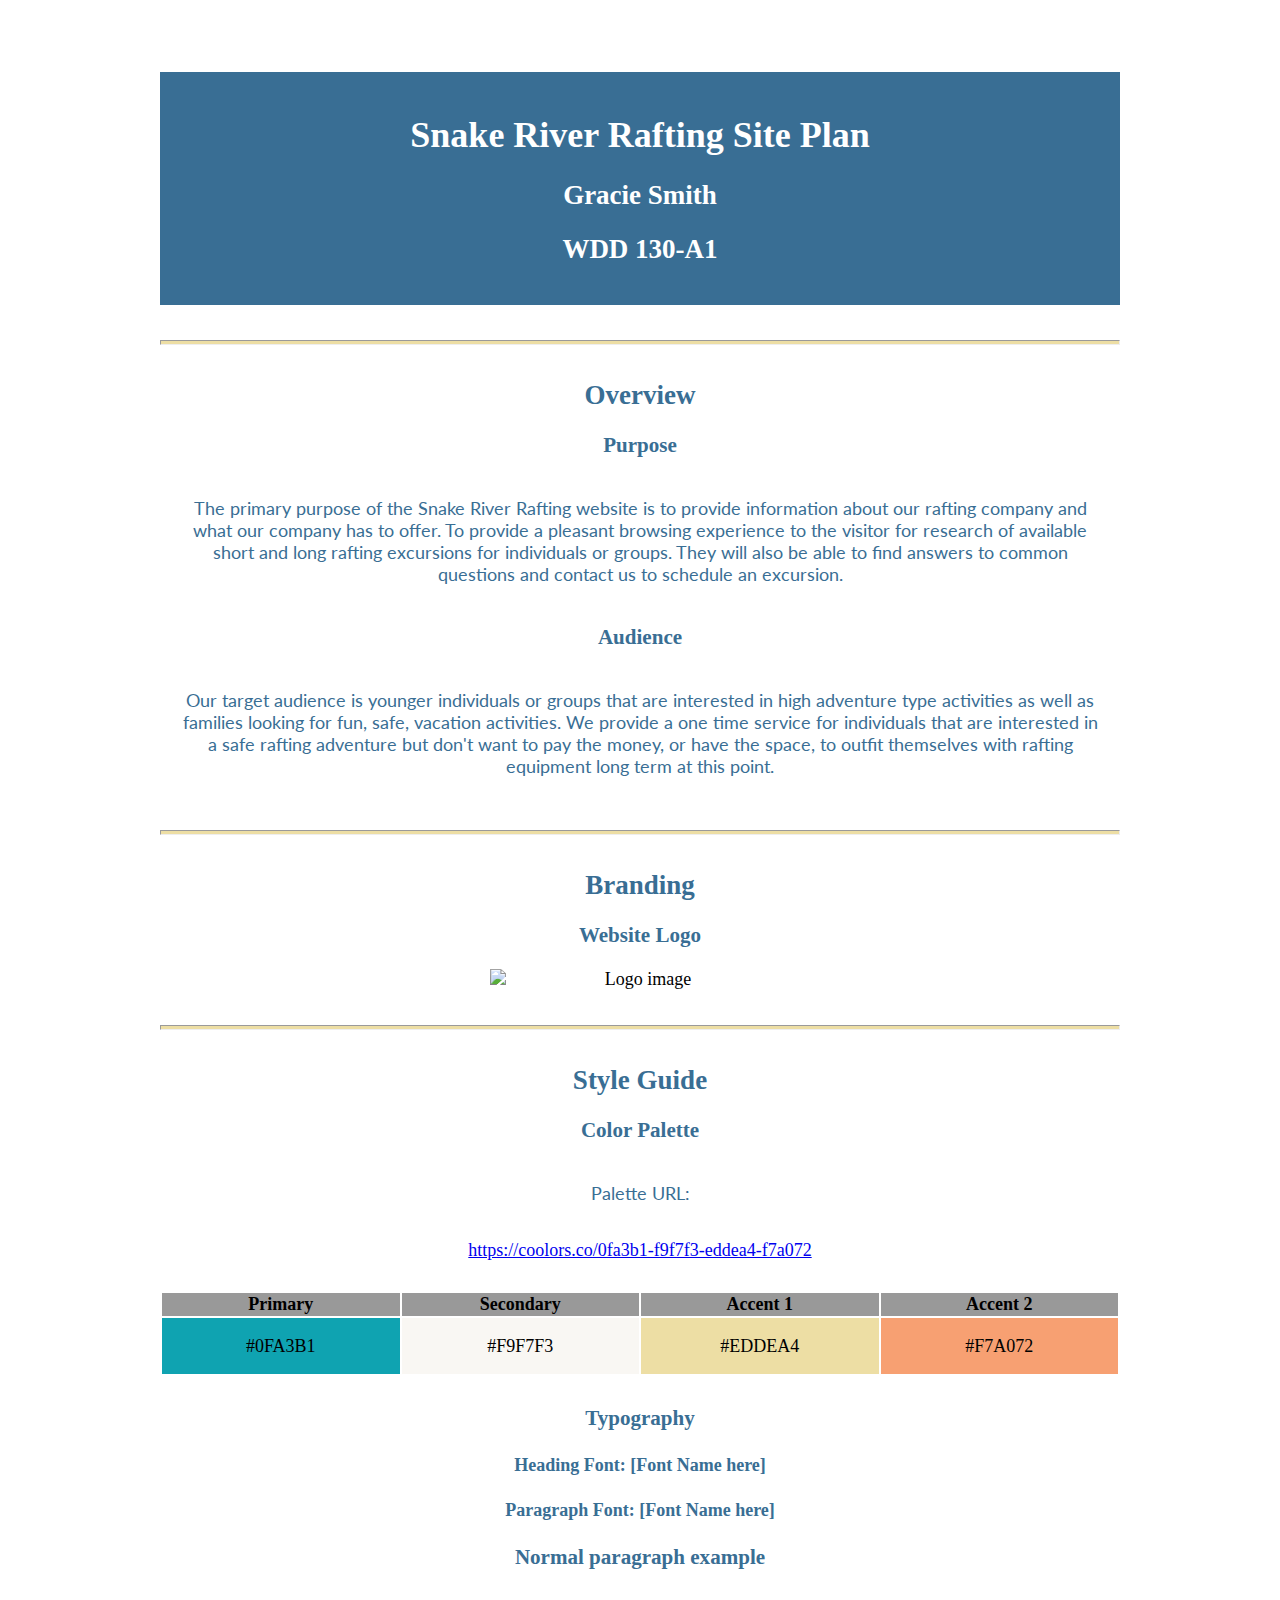
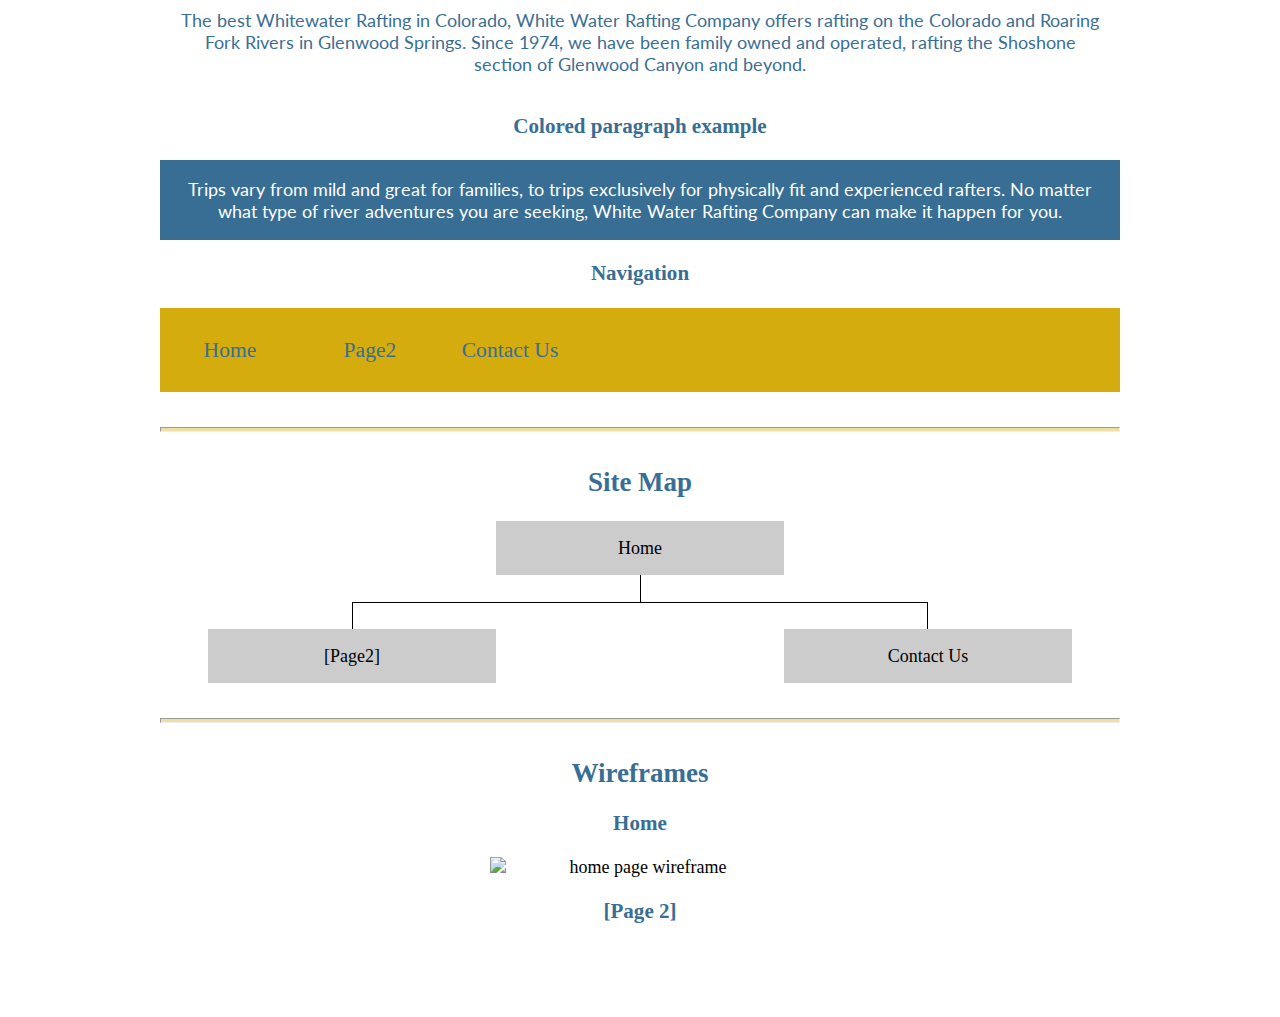
==== wwr/site-plan-rafting.html @ 798a4847 "Plan week two" ====
<!DOCTYPE html>
<html lang="en-us">

<head>
  <meta charset="utf-8" />
  <title>Site Plan</title>
  <link type="text/css" rel="stylesheet" href="styles/site-plan-rafting.css" />
</head>

<body>
  <header>
    <h1>Snake River Rafting Site Plan</h1>
    <h2>Gracie Smith</h2>
    <h2>WDD 130-A1</h2>
    <!-- In the header above, add the name of your site, your name and class number. For example if you are in section 3 you would put WDD 130-03 -->
  </header>
  <main>
    <!-- ------------------------Steps 2-5------------------------------ -->
    <hr />
    <h2>Overview</h2>
    <h3>Purpose</h3>
    <p>The primary purpose of the Snake River Rafting website is to provide information about our rafting company and what our company has to offer. To provide a pleasant browsing experience to the visitor for research of available short and long rafting excursions for individuals or groups. They will also be able to find answers to common questions and contact us to schedule an excursion.</p>
    <!-- change this -->

    <h3>Audience</h3>
    <p>Our target audience is younger individuals or groups that are interested in high adventure type activities as well as families looking for fun, safe, vacation activities.  We provide a one time service for individuals that are interested in a safe rafting adventure but don't want to pay the money, or have the space, to outfit themselves with rafting equipment long term at this point.</p>
    <!-- change this -->

    <hr />
    <h2>Branding</h2>
    <h3>Website Logo</h3>
    <!-- Replace this with some sort of logo for your site.  A logo can be as simple as the name of your site in a nice font :) -->
    <img src="https://byui-wdd.github.io/wdd130/rafting_images/dryoarlogo.png" alt="Logo image" />
    <hr />
    <h2>Style Guide</h2>

    <!-- ------------------------Steps 6-9------------------------------ -->

    <h3>Color Palette</h3>
    <!--  The colors you choose for a website are one of the most important decisions you will make. Follow the instructions on the activity in Canvas then return and replace the color codes below with the hex color codes (the 6 digit numbers that show at the bottom of each color) for the colors you have chosen below.  You should have at least 2 colors but do not have to fill in all 4 if you do not need them.  -->

    <!-- Copy and paste the URL to your finished palette below. Replace the href value that is there with yours. Make sure to paste it into both the href value and the content text of the <a> tag -->
    <p>Palette URL:</p>
    <a href="https://coolors.co/0fa3b1-f9f7f3-eddea4-f7a072"
      target="_blank">https://coolors.co/0fa3b1-f9f7f3-eddea4-f7a072</a>

    <table class="colors">
      <tr>
        <th>Primary</th>
        <th>Secondary</th>
        <th>Accent 1</th>
        <th>Accent 2</th>
      </tr>
      <!-- Replace the numbers in the boxes below with your hex color codes. Then switch to the site-plan.css file and change your colors there as well. -->
      <tr>
        <td class="primary">#0FA3B1</td>
        <td class="secondary">#F9F7F3</td>
        <td class="accent1">#EDDEA4</td>
        <td class="accent2">#F7A072</td>
      </tr>
    </table>

    <!-- ------------------------Steps 10-12------------------------------ -->

    <h3>Typography</h3>
    <!-- Choose a font for your paragraphs (body copy) and headlines. What font(s) have you chosen? Think also about which of your colors above you might use for background and font colors. -->

    <h4>
      Heading Font: [Font Name here]
      <!-- change this -->
    </h4>
    <h4>
      Paragraph Font: [Font Name here]
      <!-- change this -->
    </h4>
    <h3>Normal paragraph example</h3>
    <p>
      The best Whitewater Rafting in Colorado, White Water Rafting Company
      offers rafting on the Colorado and Roaring Fork Rivers in Glenwood
      Springs. Since 1974, we have been family owned and operated, rafting the
      Shoshone section of Glenwood Canyon and beyond.
    </p>
    <h3>Colored paragraph example</h3>
    <p class="colored">
      Trips vary from mild and great for families, to trips exclusively for
      physically fit and experienced rafters. No matter what type of river
      adventures you are seeking, White Water Rafting Company can make it
      happen for you.
    </p>

    <!-- ------------------------Step 13------------------------------ -->

    <h3>Navigation</h3>
    <!-- Think about how you want your navigation bar to look. In the site-plan.css file change the colors to your colors to get the look you desire. -->
    <nav>
      <a href="#">Home</a>
      <a href="#">Page2</a>
      <a href="#">Contact Us</a>
    </nav>
    <hr />
    <h2>Site Map</h2>
    <div class="sitemap">
      <div class="sm-home">Home</div>
      <div class="sm-page2">
        [Page2]
        <!-- this page will have a name later -->
      </div>
      <div class="sm-page3">Contact Us</div>

      <div class="top">&nbsp;</div>
      <div class="left">&nbsp;</div>
      <div class="right">&nbsp;</div>
    </div>
    <hr />
    <h2>Wireframes</h2>
    <!-- Create an additional wireframe for your site. List it here below the Home page wireframe. -->

    <h3>Home</h3>

    <img src="https://byui-wdd.github.io/wdd130/rafting_images/wireframe_home.png" alt="home page wireframe" />

    <h3>[Page 2]</h3>

    <!-- <img src="#" alt="page 2 wireframe"> -->
  </main>
</body>

</html>
---- wwr/styles/site-plan-rafting.css ----
/* if you are using any Google fonts change the font names below to your fonts. 
Any spaces in your font name should be replaced with a +. 
Fonts are separated by a & */
@import url('https://fonts.googleapis.com/css2?family=IM+Fell+French+Canon&family=Lato:ital,wght@0,400;0,700;1,400&display=swap');

:root {
  /* change the values below to your colors from your palette */
  --primary-color: #0FA3B1   ;
  --secondary-color: #F9F7F3 ;
  --accent1-color: #EDDEA4;
  --accent2-color: #F7A072;

  /* change the values below to your chosen font(s) */
  --heading-font: "IM Fell French Canon";
  --paragraph-font: Lato, Helvetica, sans-serif;

  /* these colors below should be chosen from among your palette colors above */
  --headline-color-on-white: #396E94;  /* headlines on a white background */ 
  --headline-color-on-color: white; /* headlines on a colored background */ 
  --paragraph-color-on-white: #396E94; /* paragraph text on a white background */ 
  --paragraph-color-on-color: white; /* paragraph text on a colored background */ 
  --paragraph-background-color: #396E94  ;
  --nav-link-color: #396E94;
  --nav-background-color: #D4AC0D;
  --nav-hover-link-color: white;
  --nav-hover-background-color: #396E94;
}


/*  Look around below...but DON'T CHANGE ANYTHING! */

body {
  max-width: 960px;
  margin: 0 auto;
  padding: 4em;
  font-size: 18px;
  text-align: center;
}
img {
  display: block;
  margin: 0 auto;
  max-width: 300px;
}
h1, h2, h3, h4, h5, h6 {
  font-family: var(--heading-font);
  color: var(--headline-color-on-white);
}
h2 {
  text-align: center;
}
hr {
  height: 3px;
  margin: 35px 0;
  background: var(--accent1-color);
}
header {
  padding: 1em;
  text-align: center;
  color: var(--headline-color-on-color);
  background-color: var(--paragraph-background-color);
}
header > h1, header > h2 {
  color: var(--headline-color-on-color);
}
p {
  font-family: var(--paragraph-font);
  color: var(--paragraph-color-on-white);
  padding: 1em;
}
.colors {
  width: 100%;
  min-width: 350px;
  margin: 30px auto;
  text-align: center;
}
.colors th {
  background-color: #999;
}
.colors td{
  width: 25%;
  height: 3em;
}
.primary {
  background-color: var(--primary-color);
}
.secondary {
  background-color: var(--secondary-color);
}
.accent1 {
  background-color: var(--accent1-color);
}
.accent2{
  background-color: var(--accent2-color);
}
p.colored {
  background-color: var(--paragraph-background-color);
  color: var(--paragraph-color-on-color);
}
nav {
  background-color: var(--nav-background-color);
  line-height: 3em;
  text-align: center;
  font-size: 1.2em;
}
nav  {
  list-style-type: none;
  display: flex;
}
nav a {
  padding:1em;
  min-width: 120px;
  text-decoration: none;
  padding: 10px;
}
nav a:link, nav a:visited {
  color: var(--nav-link-color);
}
nav a:hover {
  color: var(--nav-hover-link-color);
  background-color: var(--nav-hover-background-color);
}
.sitemap {
  display: grid;
  justify-content: center;

  grid-template-columns: repeat(6, 15%);
  grid-template-rows: 3em 1.5em 1.5em 3em;
  grid-template-areas: ". . home home . ."
    ". . . top . ."
    ". left left right right ."
    "page2 page2 . . page3 page3";
}
.sitemap > div {
  text-align: center;
}
.sm-home {
  grid-area: home;
  background-color: #ccc;
  line-height: 3em;
}
.sm-page2 {
  grid-area: page2;
  background-color: #ccc;
  line-height: 3em;
}
.sm-page3 {
  grid-area: page3;
  background-color: #ccc;
  line-height: 3em;
}
.top {
  grid-area: top;
  border-left: 1px solid;
}
.left {
  grid-area: left;
  border-top: 1px solid;
  border-left: 1px solid;
}
.right {
  grid-area: right;
  border-top: 1px solid;
  border-right: 1px solid;
}
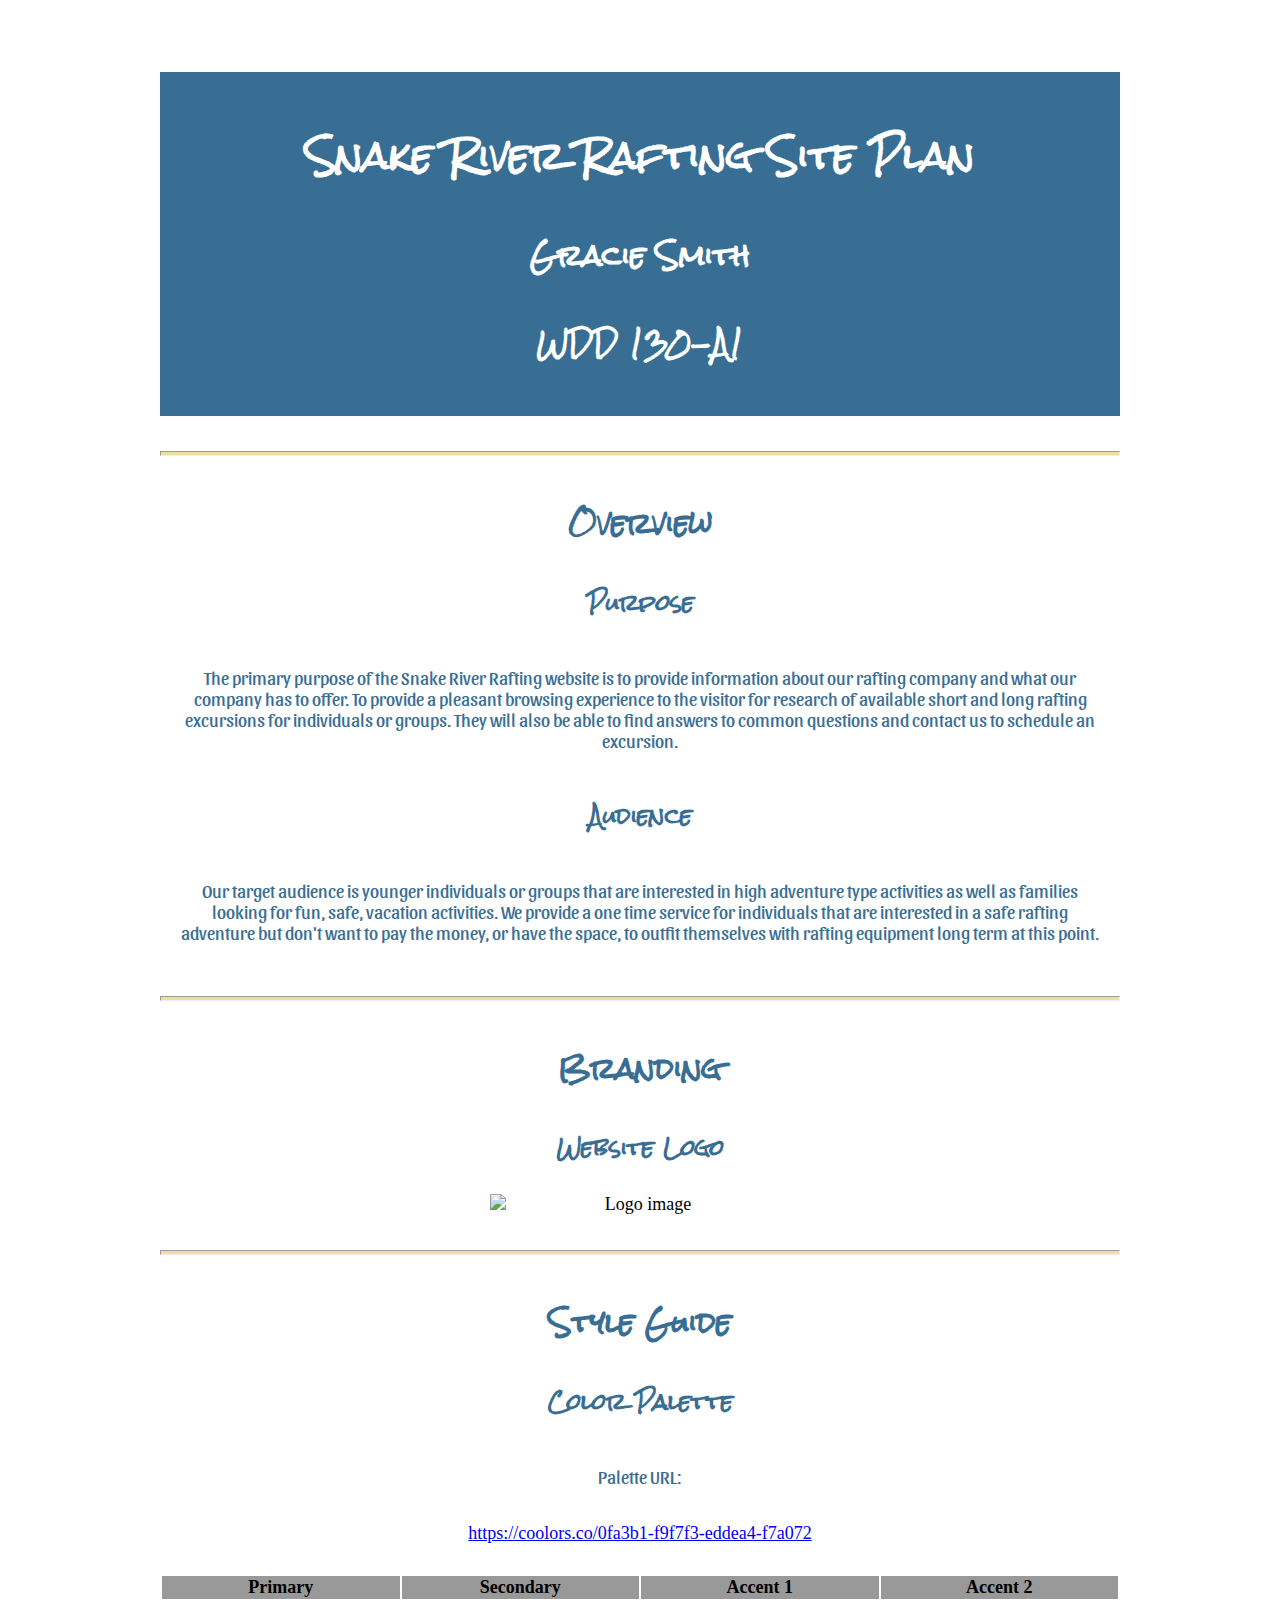
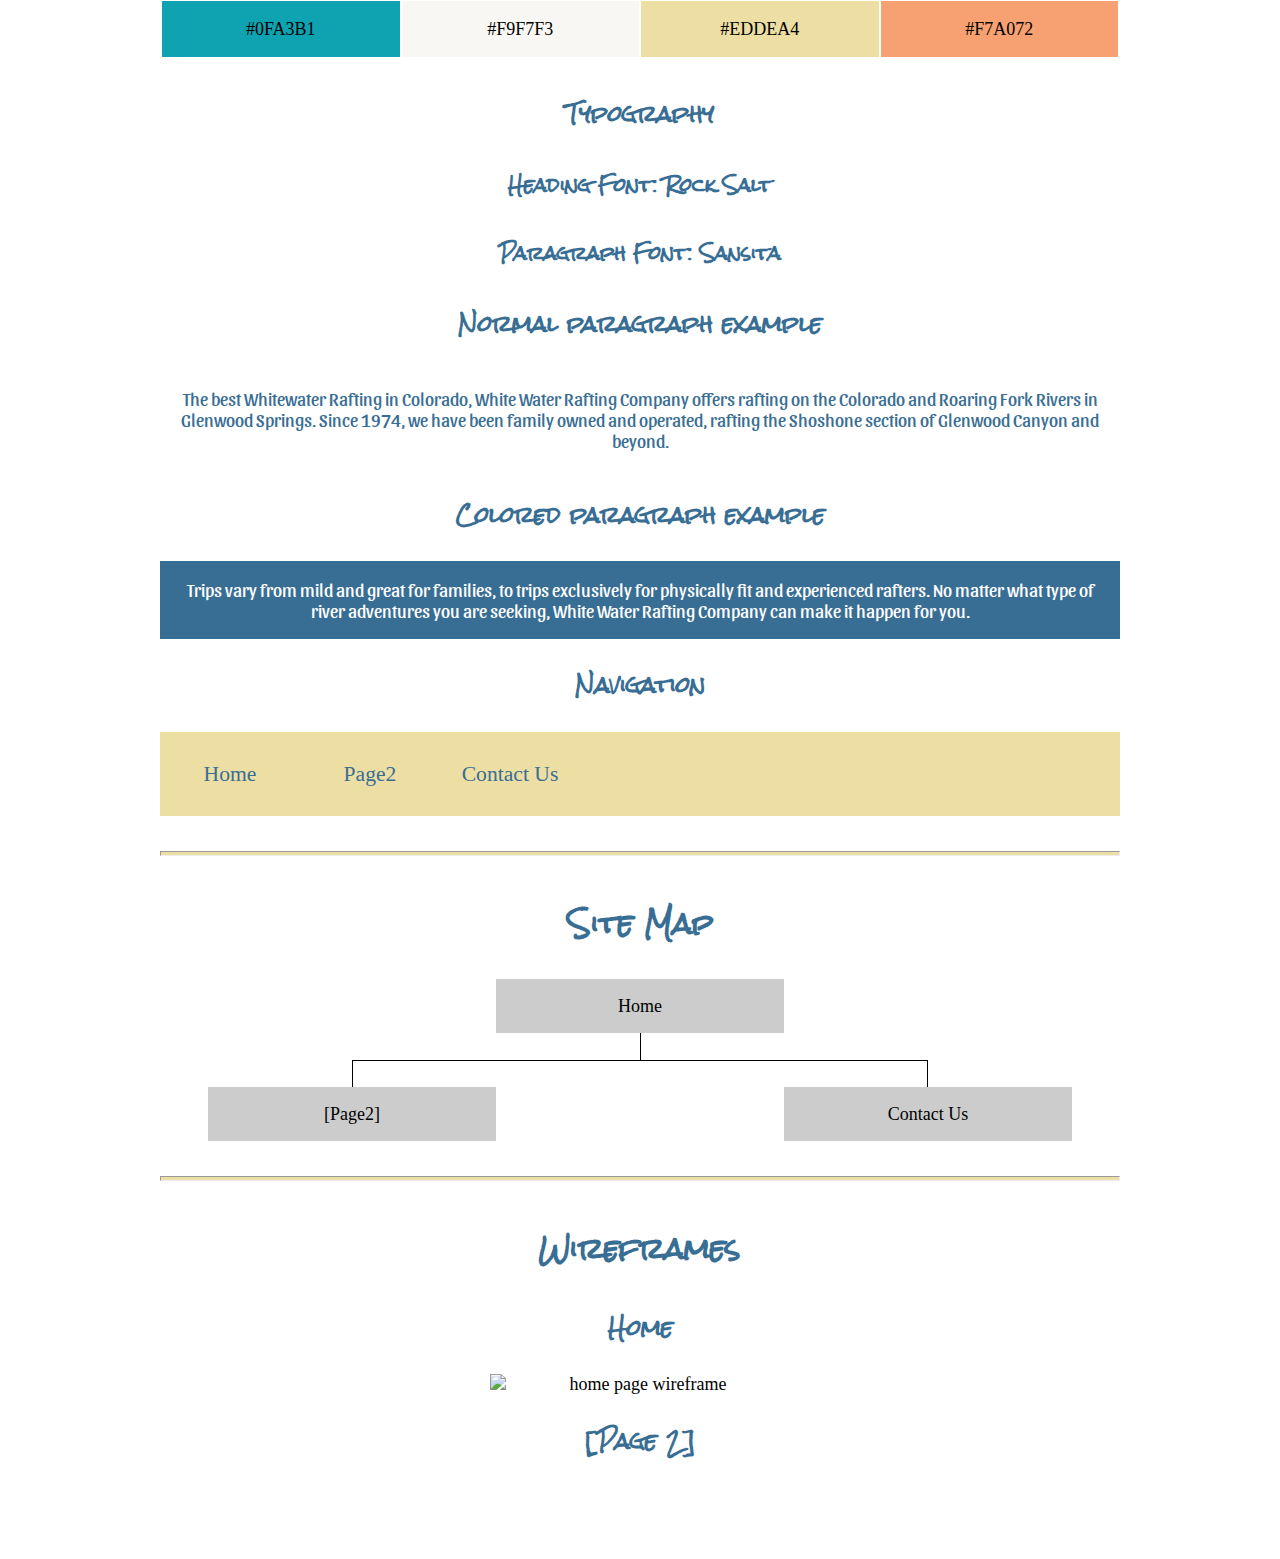
==== commit 7f1b1c85: "Plan week number two" ====
--- a/wwr/site-plan-rafting.html
+++ b/wwr/site-plan-rafting.html
@@ -66,11 +66,11 @@
     <!-- Choose a font for your paragraphs (body copy) and headlines. What font(s) have you chosen? Think also about which of your colors above you might use for background and font colors. -->
 
     <h4>
-      Heading Font: [Font Name here]
+      Heading Font: Rock Salt
       <!-- change this -->
     </h4>
     <h4>
-      Paragraph Font: [Font Name here]
+      Paragraph Font: Sansita
       <!-- change this -->
     </h4>
     <h3>Normal paragraph example</h3>
--- a/wwr/styles/site-plan-rafting.css
+++ b/wwr/styles/site-plan-rafting.css
@@ -1,7 +1,7 @@
 /* if you are using any Google fonts change the font names below to your fonts. 
 Any spaces in your font name should be replaced with a +. 
 Fonts are separated by a & */
-@import url('https://fonts.googleapis.com/css2?family=IM+Fell+French+Canon&family=Lato:ital,wght@0,400;0,700;1,400&display=swap');
+@import url('https://fonts.googleapis.com/css2?family=Rock+Salt&family=Sansita:ital,wght@0,400;0,700;0,800;0,900;1,400;1,700;1,800;1,900&display=swap');
 
 :root {
   /* change the values below to your colors from your palette */
@@ -11,8 +11,8 @@
   --accent2-color: #F7A072;
 
   /* change the values below to your chosen font(s) */
-  --heading-font: "IM Fell French Canon";
-  --paragraph-font: Lato, Helvetica, sans-serif;
+  --heading-font: "Rock Salt";
+  --paragraph-font: Sansita, Helvetica, sans-serif;
 
   /* these colors below should be chosen from among your palette colors above */
   --headline-color-on-white: #396E94;  /* headlines on a white background */ 
@@ -21,7 +21,7 @@
   --paragraph-color-on-color: white; /* paragraph text on a colored background */ 
   --paragraph-background-color: #396E94  ;
   --nav-link-color: #396E94;
-  --nav-background-color: #D4AC0D;
+  --nav-background-color: #EDDEA4;
   --nav-hover-link-color: white;
   --nav-hover-background-color: #396E94;
 }
